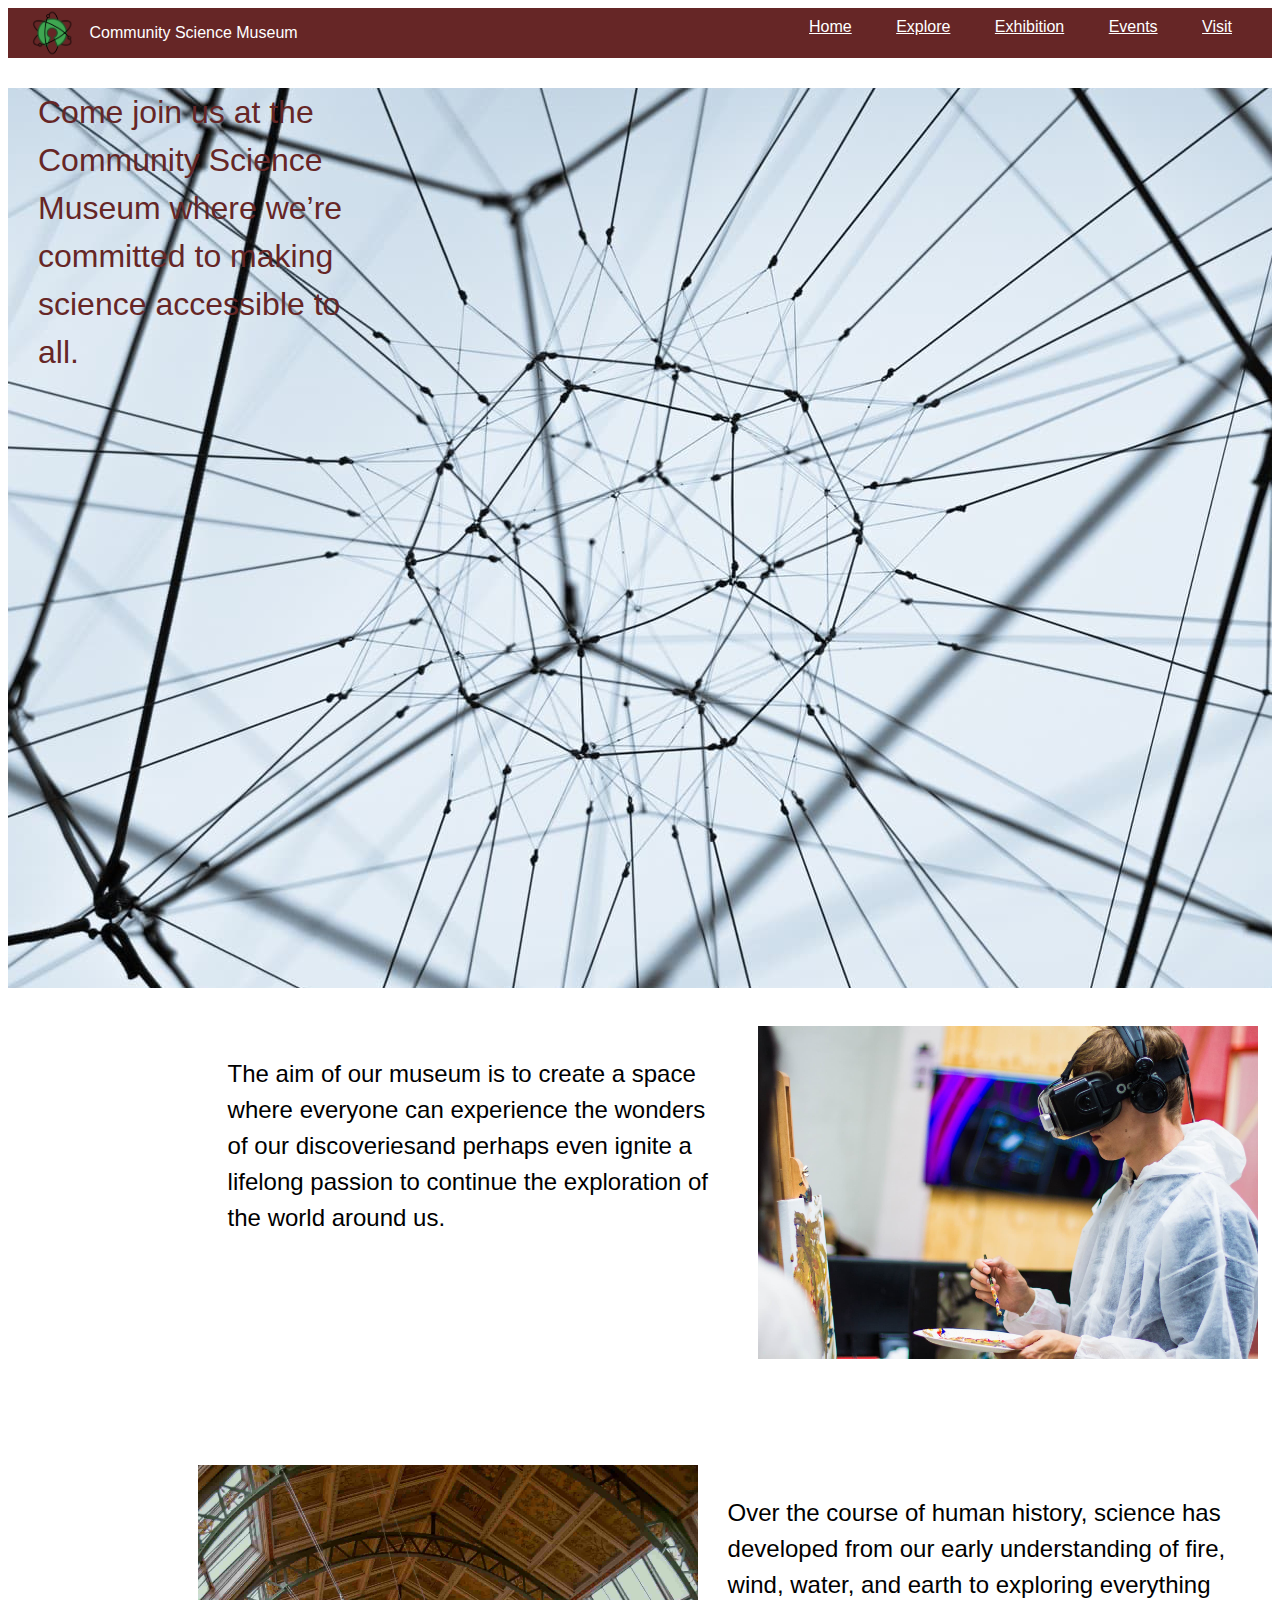
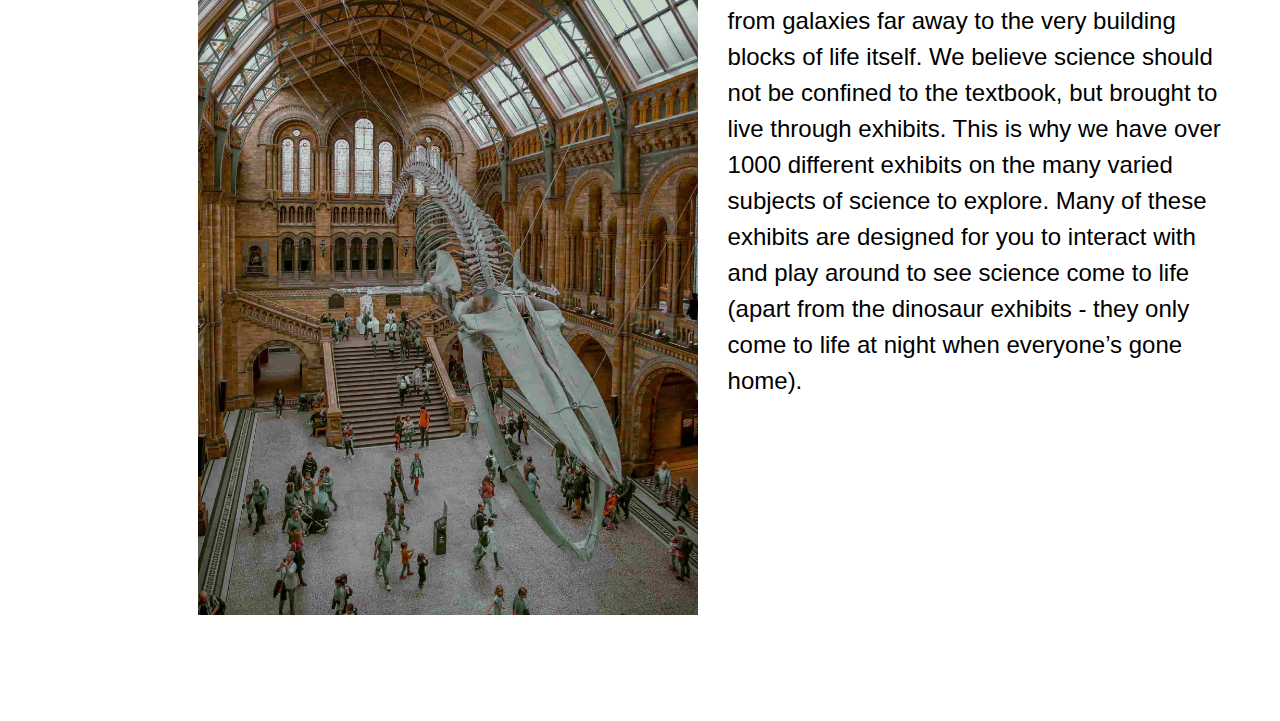
==== index.html @ d31d0a4b "nav bar is fixed. Start looking to p-box img for mobile" ====
<!DOCTYPE html>
<html>

<head>
    <title>CommunityScienceMuseum</title>
    <meta name="description"
        content="Explore the Community Science Museum. A fun and interactive space for kids aged 7-15 to discover science through hands on exhibition, events and exciting experiments. ">
    <meta name="viewport" content="width=device-width, initial-scale=1.0">
    <link rel="icon" type="image/png" sizes="10*10" href="assets/open-science.png">
    <link rel="stylesheet" href="/css/style.css">
    <link rel="stylesheet" href="https://cdnjs.cloudflare.com/ajax/libs/font-awesome/4.7.0/css/font-awesome.min.css">
</head>

<body>
    <header>
        <input type="checkbox" id="menu-checkbox">
        <label for="menu-checkbox" class="hamburger-icon"><i class="fa fa-bars"></i></label>
        <nav>
            <div id="nav-div-1">
                <div id="nav-div-2">
                    <img class="logo" src="/assets/open-science.png " alt="CommunityScienceMuseum-Logo" />
                    <p id="community-science-museum">Community Science Museum</p>
                </div>
                <div>
                    <a href="index.html">Home</a>
                    <a href="explore.html">Explore</a>
                    <a href="exhibition.html">Exhibition</a>
                    <a href="events.html">Events</a>
                    <a href="visit.html">Visit</a>
                </div>
            </div>
        </nav>
    </header>
    <main>
        <div class="section-home-background">
            <h1 class="h1-home">Come join us at the Community Science
                Museum where we’re
                committed to making science accessible to all.
            </h1>
        </div>

        <section>
            <div class="row">
                <div>
                    <p class="p-box">The aim of our museum is to create a space where everyone can experience
                        the wonders of
                        our
                        discoveriesand perhaps even ignite a lifelong passion to continue the exploration of the
                        world
                        around us.</p>
                </div>
                <div>
                    <img src="assets/billetto-editorial-334686.jpg" alt="first-image">
                </div>
            </div>
        </section>
        <section>
            <div class="row">
                <div> <img src="/assets/toa-heftiba-412579.jpg"></div>
                <div>
                    <p class="p-box">
                        Over the course of human history, science has developed from our early understanding of
                        fire,
                        wind,
                        water, and earth to exploring everything from galaxies far away to the very building blocks
                        of
                        life
                        itself.
                        We believe science should not be confined to the textbook, but brought to live through
                        exhibits.
                        This is why we have over 1000 different exhibits on the many varied subjects of science to
                        explore.
                        Many of these exhibits are designed for you to interact with and play around to see science
                        come
                        to
                        life (apart from the dinosaur exhibits - they only come to life at night when everyone’s
                        gone
                        home).
                    </p>
                </div>
            </div>
        </section>
    </main>
    <footer>

    </footer>
</body>

</html>
---- css/style.css ----
body {
    font-family: "Open Sans", Verdana, Geneva, Tahoma, sans-serif;
    font-size: 1.5rem;
    height: 100%;
}

nav, 
#menu-checkbox {
    display: none;
}

#menu-checkbox:checked ~ nav{
   display: block;
}

nav a {
    display: block;
    color: white;
    padding: 10px 20px;
 }

 nav {
   position: absolute;
   background-color: #662626;
   font-size: 1rem;
   padding-left: 20px;
   padding-right: 20px;
 }

 #community-science-museum{
   display: none;
 }

 .hamburger-icon{
   color: black;
 }

.logo {
   display: none;
   height: 50px; 
   margin-right: 15px; 
 }
 
 .flex-container-space-between{
   display: flex;
   flex-direction: row;
   justify-content: space-between;
 }

 header {
    position: relative;
    color: #fff;
    font-size: 1.5rem
 }

 @media(min-width: 600px){
    nav{
      display: block;
      position: static;
    }
    #nav-div-1{
      display: flex;
      flex-direction: row;
      justify-content: space-between;
    }

    #nav-div-2{
      display: flex;
      flex-direction: row;
      justify-content: space-between;
    }
    
    #community-science-museum{
      display: block;
    }
    .hamburger-icon{
      display: none;
    }

   .logo{
      display: block;
    }
   nav a {
      display: inline-block;
   }
    
 }


 img {
    max-width: 500px;
 }

 
.section-home-background{
   background-position: center;
   background-repeat: no-repeat;
   height: 100vh;
   margin-bottom: 3%;
   background-image: url(/assets/william-bout-264826.jpg);
}

.h1-home{
   font-size: xx-large;
   color: #662626;
   display: block;
   width: 350px; 
   margin: 30px;
   word-wrap: break-word; 
   overflow-wrap: break-word;
   line-height: 1.5;
   font-weight: 500;
}
.row {
   display: flex;
   width: 70%;
   justify-content: space-around;
   margin: 0 auto;
}

.column{
   flex: 50.00%;
   padding: 5px;
   margin: 5px;
   
 }

 .p-box {
   display: block;
   width: 500px; 
   margin: 30px;
   word-wrap: break-word; 
   overflow-wrap: break-word;
   line-height: 1.5;
 }

 .h4-box{
   display: block;
   width: 500px; 
   margin: 30px;
   word-wrap: break-word; 
   overflow-wrap: break-word;
   line-height: 1.5;
 }

 section{
   margin-bottom: 100px;

 }
 footer{
   background-color: #053541 ;
 }
 
 .footercontainer{
   left: 0;
   bottom: 0;
   display: flex;
   width: 100%;
   padding: 20px;
   background-color: #3B515E;
   border: 10 sol id;
   justify-content: space-between;
 }
 
 .socialicons{
   display: flex;
   justify-content: center;
 
 }
 
 .socialicons a img{
   height: 20px;
   width: 20px;
   margin: 2px;
 }
 
 .socialicons a:hover i{
   color: beige;
   transition:0.5s ;
 }
 
 .footernav{
   display: flex;
 }
 
 .footernav ul{
   align-items:center ;
 }
 
 .footernav ul li{
   list-style: none;
   color: white;
 }
 
 .footernav ul li a{
   color: white; font-size: 10px;  margin-right: 25px;
 }
 
 
 .footerbottom{
   background-color: aquamarine;
 }
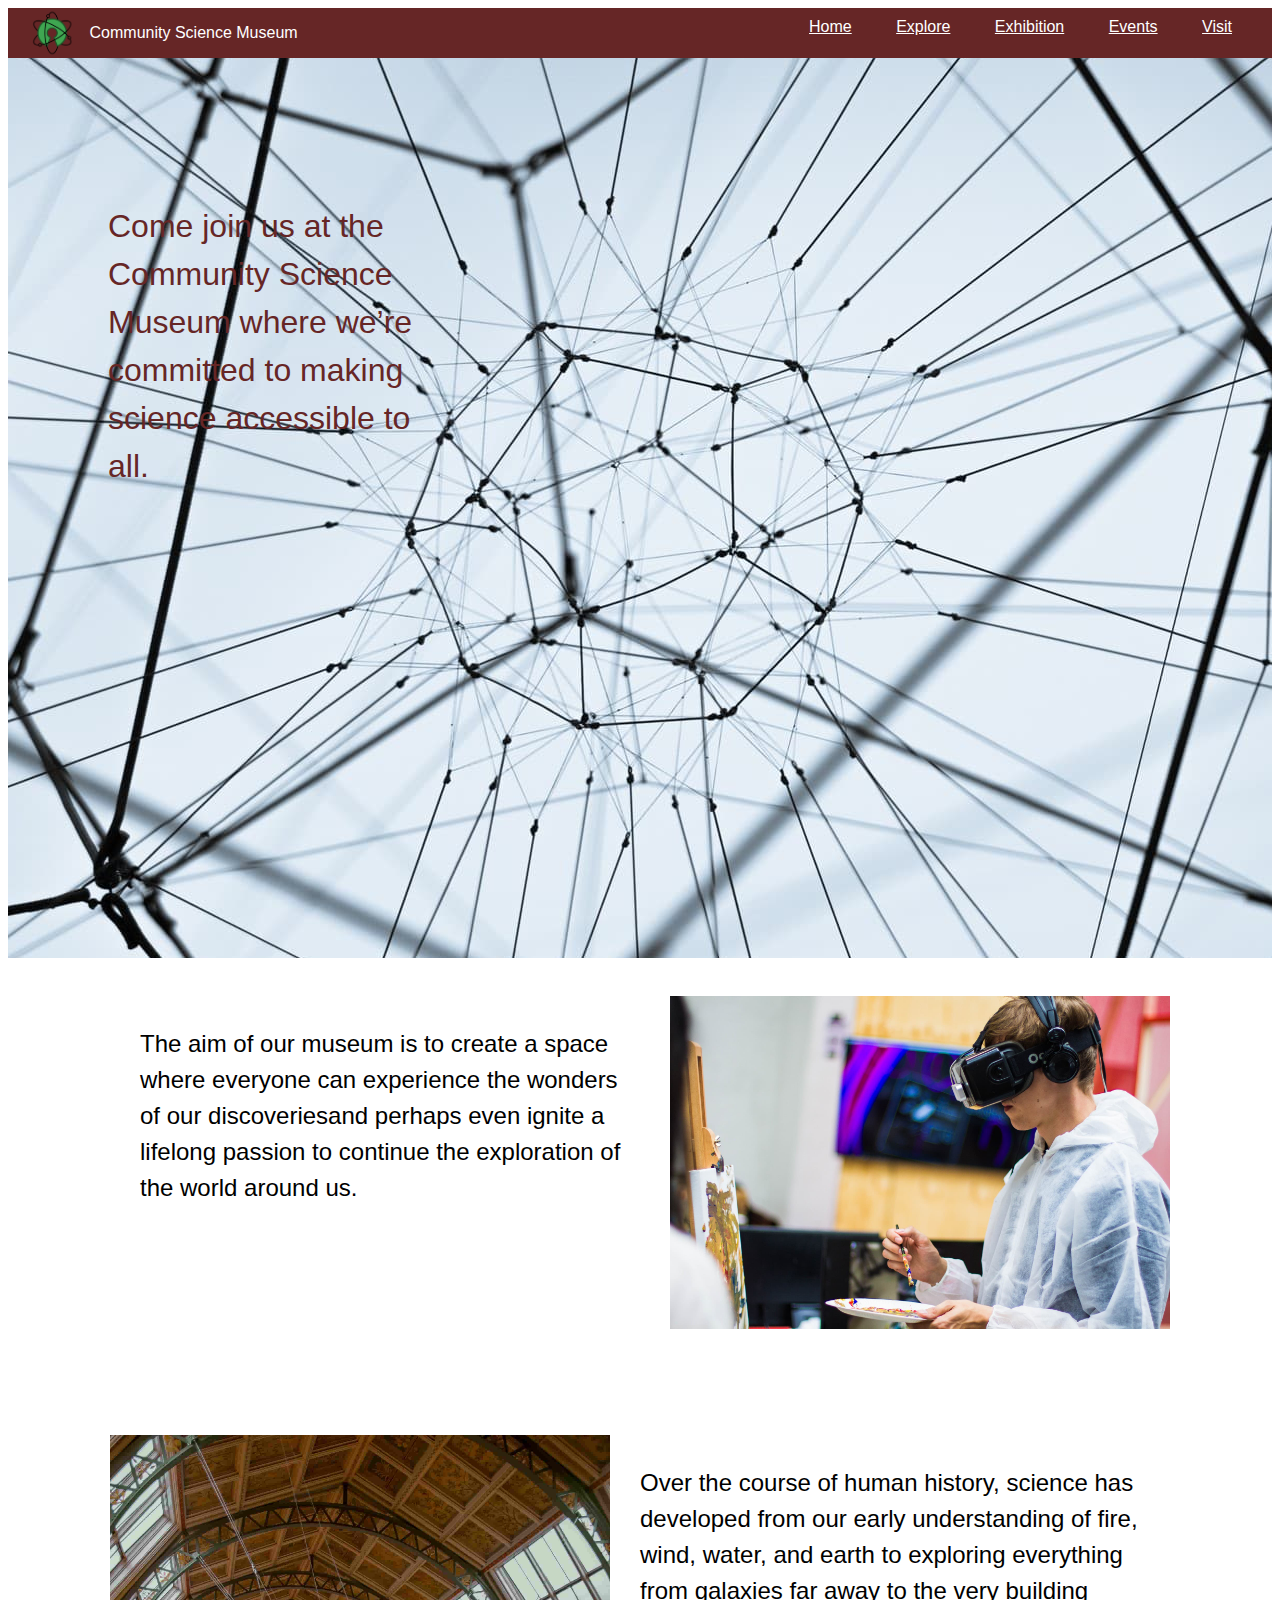
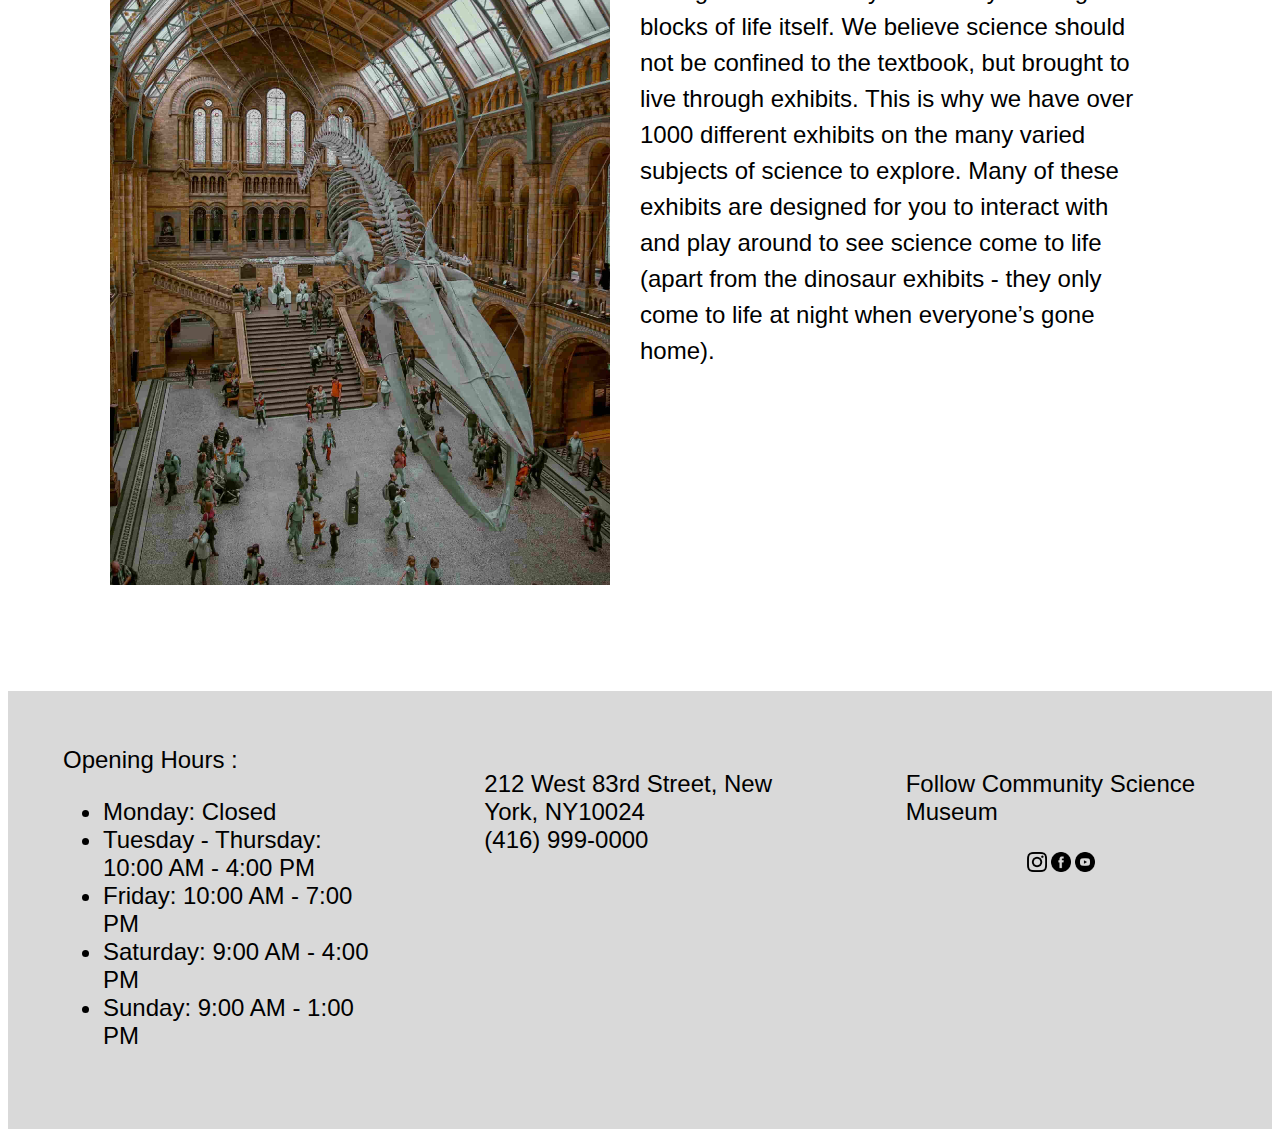
==== commit bfc97732: "footer and visit" ====
--- a/index.html
+++ b/index.html
@@ -50,13 +50,13 @@
                         around us.</p>
                 </div>
                 <div>
-                    <img src="assets/billetto-editorial-334686.jpg" alt="first-image">
+                    <img class="img-box" src="assets/billetto-editorial-334686.jpg" alt="first-image">
                 </div>
             </div>
         </section>
         <section>
             <div class="row">
-                <div> <img src="/assets/toa-heftiba-412579.jpg"></div>
+                <div> <img class="img-box" src="/assets/toa-heftiba-412579.jpg"></div>
                 <div>
                     <p class="p-box">
                         Over the course of human history, science has developed from our early understanding of
@@ -81,9 +81,39 @@
             </div>
         </section>
     </main>
-    <footer>
+    <footer class="row-footer">
 
+        <div class="footr-column">
+            <div<h4>Opening Hours :</h4>
+
+                <ul>
+                    <li>Monday: Closed</li>
+                    <li>Tuesday - Thursday: 10:00 AM - 4:00 PM</li>
+                    <li>Friday: 10:00 AM - 7:00 PM</li>
+                    <li>Saturday: 9:00 AM - 4:00 PM</li>
+                    <li>Sunday: 9:00 AM - 1:00 PM</li>
+                </ul>
+        </div>
+
+        <div class="footr-column">
+            <div>
+                <p>212 West 83rd Street, New York, NY10024<br>
+
+                    (416) 999-0000</p>
+            </div>
+
+        </div>
+        <div class="footr-column">
+            <p>Follow Community Science Museum</p>
+            <div class="socialicons">
+                <a href=""><img src="/assets/instagram.png"></a>
+                <a href=""><img src="/assets/facebook.png"></a>
+                <a href=""><img src="/assets/youtube.png"></a>
+            </div>
+        </div>
     </footer>
+
+
 </body>
 
 </html>--- a/css/style.css
+++ b/css/style.css
@@ -86,11 +86,6 @@
     
  }
 
-
- img {
-    max-width: 500px;
- }
-
  
 .section-home-background{
    background-position: center;
@@ -99,8 +94,63 @@
    margin-bottom: 3%;
    background-image: url(/assets/william-bout-264826.jpg);
 }
+.section-home-background h1 {
+   margin: 0 30px; 
+   padding: 0;
+}
+
+.section-explore-background{
+   background-position: center;
+   background-repeat: no-repeat;
+   height: 100vh;
+   margin-bottom: 3%;
+   background-image: url(/assets/mammoth-1257288_1920.jpg);
+}
+.section-explore-background h1 {
+   margin: 0; 
+   padding: 0;
+}
+
+.section-exhibition-background{
+   background-position: center;
+   background-repeat: no-repeat;
+   height: 100vh;
+   margin-bottom: 3%;
+   background-image: url(/assets/nasa-cosmology.jpg);
+}
+.section-exhibition-background h1 {
+   margin: 0 30px; 
+   padding: 0;
+}
+
+
+.section-event-background{
+   background-position: center;
+   background-repeat: no-repeat;
+   height: 100vh;
+   margin-bottom: 3%;
+   background-image: url(/assets/exhibition-1863344_1920.jpg);
+}
+
+
+
+.section-visit-background{
+   background-position: center;
+   background-repeat: no-repeat;
+   height: 100vh;
+   margin-bottom: 3%;
+   background-image: url(/assets/scott-webb-102825.jpg);
+}
+.section-visit-background h1 {
+   margin: 0; 
+   padding: 0;
+}
+
+
+
 
 .h1-home{
+   transform: translate(20%, 50%); 
    font-size: xx-large;
    color: #662626;
    display: block;
@@ -111,10 +161,31 @@
    line-height: 1.5;
    font-weight: 500;
 }
+
+.h1-exhibition{
+   transform: translate(50%, 50%); 
+   font-size: x-large;
+   color: #fff;
+   display: block;
+   width: 500px; 
+   margin: 30px;
+   word-wrap: break-word; 
+   overflow-wrap: break-word;
+   line-height: 1.5;
+   font-weight: 500;
+}
+
+
 .row {
    display: flex;
    width: 70%;
-   justify-content: space-around;
+   justify-content: center;
+   margin: 0 auto;
+}
+.row-footer{
+   display: flex;
+   width: 100%;
+   justify-content: center;
    margin: 0 auto;
 }
 
@@ -125,6 +196,46 @@
    
  }
 
+.footr-column{
+   flex: 100.00%;
+   padding: 5px;
+   margin: 50px;
+   
+ }
+
+.img-box {
+   max-width: 500px;
+}
+
+@media (max-width: 1000px) {
+   .row{
+      flex-wrap: wrap;
+      justify-content: center;   
+   }
+
+   .img-box, .p-box {
+      max-width: 300px;
+   }
+
+   section .p-box-event{
+      width: 300px;
+      font-size: 1rem;
+      margin: 10px auto;
+   }
+
+   section .img-box-event{
+      width: 300px;
+      margin: 10px auto;
+   }
+
+   section .div-event-revers{
+      display: flex;
+      justify-content: center;
+   }
+
+}   
+
+
  .p-box {
    display: block;
    width: 500px; 
@@ -134,6 +245,57 @@
    line-height: 1.5;
  }
 
+ .p-box-event {
+   display: block;
+   width: 800px; 
+   margin-left: 200px;
+   word-wrap: break-word; 
+   overflow-wrap: break-word;
+   line-height: 1.5;
+ }
+
+ .p-biolohgy-box {
+   display: block;
+   width: 70%; 
+   margin-left: 200px;
+   word-wrap: break-word; 
+   overflow-wrap: break-word;
+   line-height: 1.5;
+ }
+
+ .p-box-visit {
+   display: block;
+   width: 800px; 
+   margin-left: 200px;
+   word-wrap: break-word; 
+   overflow-wrap: break-word;
+   line-height: 1.5;
+ }
+  .p-visit{
+      margin-left: 20px; 
+  
+  }
+
+.div-event-revers{
+   display: flex;
+   flex-direction: row-reverse;
+}
+ .img-box-event {
+   max-width: 800px;
+   margin-right: 200px;
+}
+
+.img-box-explore {
+   max-width: 800px;
+   margin-right: 200px;
+}  
+
+.img-box-biology {
+   width: 650px;
+   height: 500px;
+   margin: 20px;
+}  
+
  .h4-box{
    display: block;
    width: 500px; 
@@ -148,19 +310,10 @@
 
  }
  footer{
-   background-color: #053541 ;
- }
- 
- .footercontainer{
-   left: 0;
-   bottom: 0;
-   display: flex;
-   width: 100%;
-   padding: 20px;
-   background-color: #3B515E;
-   border: 10 sol id;
-   justify-content: space-between;
- }
+   background-color: #D9D9D9 ;
+ }
+ 
+ 
  
  .socialicons{
    display: flex;
@@ -179,24 +332,4 @@
    transition:0.5s ;
  }
  
- .footernav{
-   display: flex;
- }
- 
- .footernav ul{
-   align-items:center ;
- }
- 
- .footernav ul li{
-   list-style: none;
-   color: white;
- }
- 
- .footernav ul li a{
-   color: white; font-size: 10px;  margin-right: 25px;
- }
- 
- 
- .footerbottom{
-   background-color: aquamarine;
- }+ 
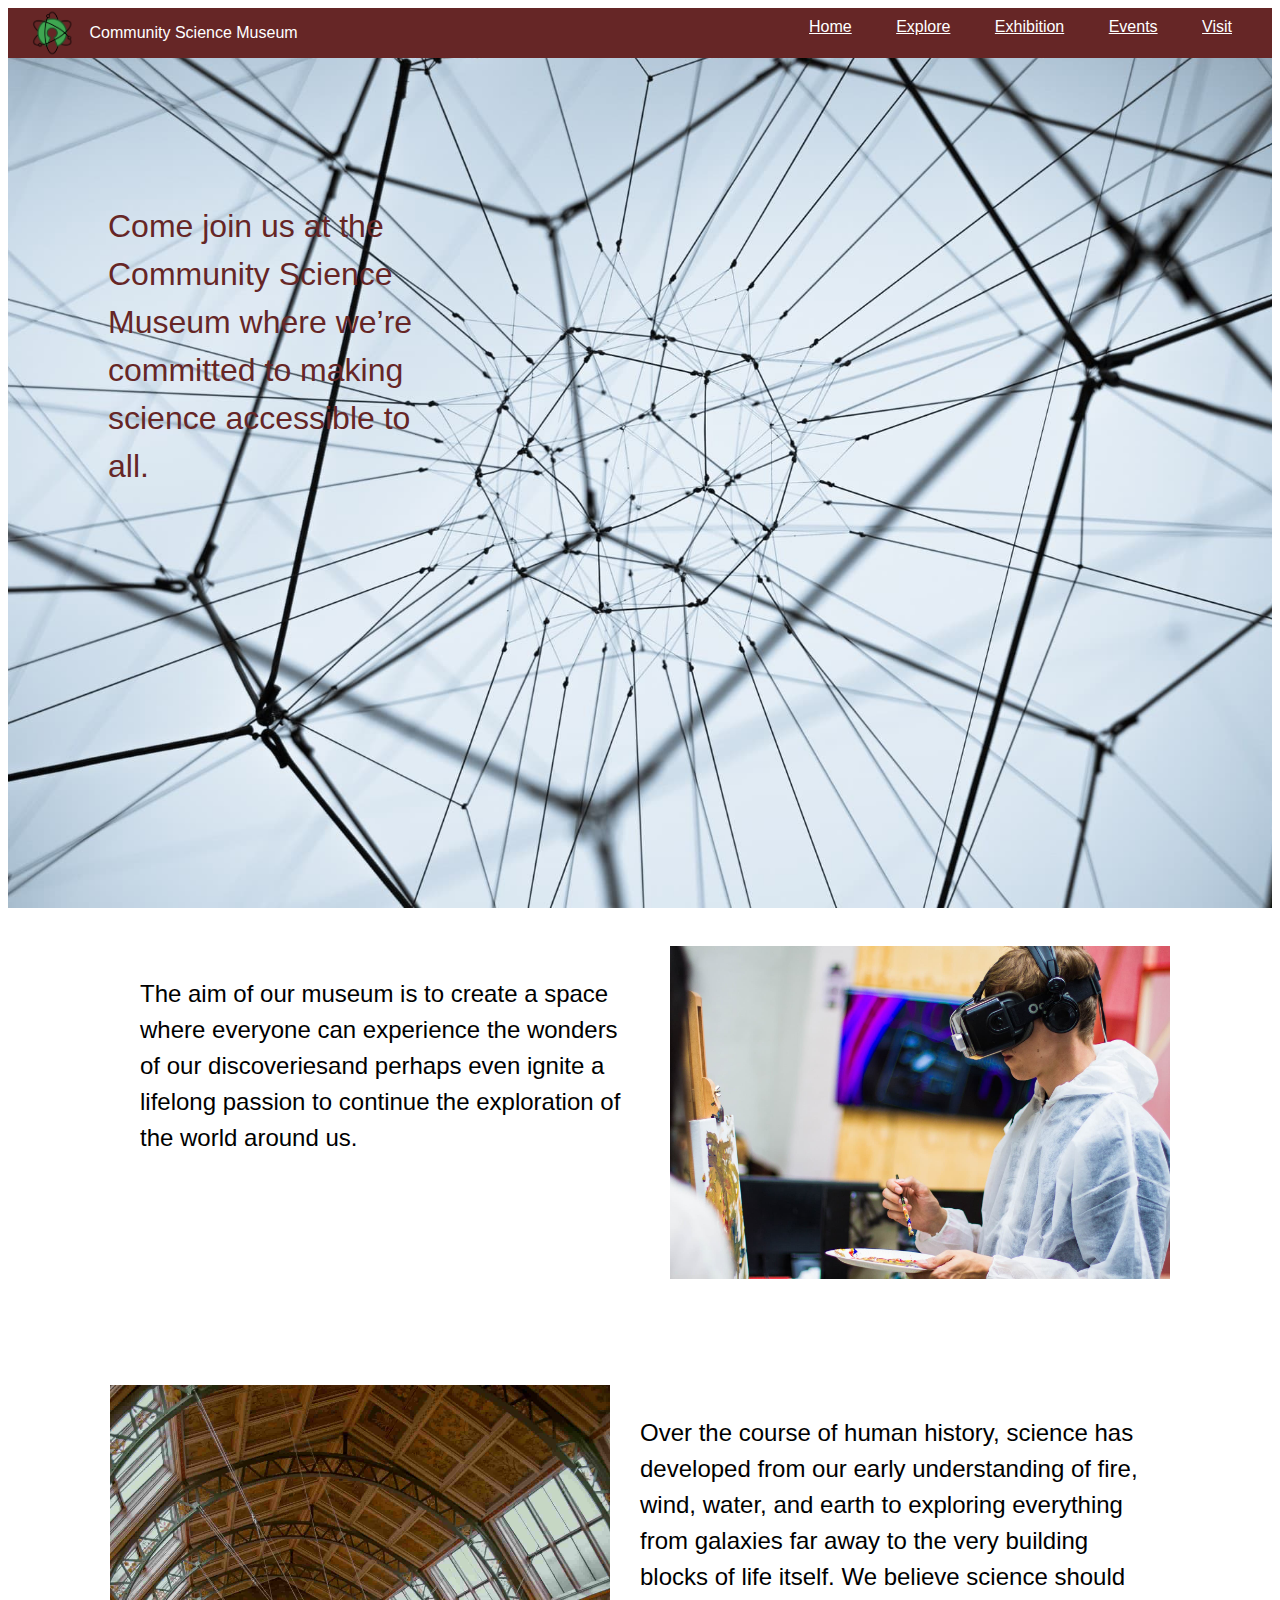
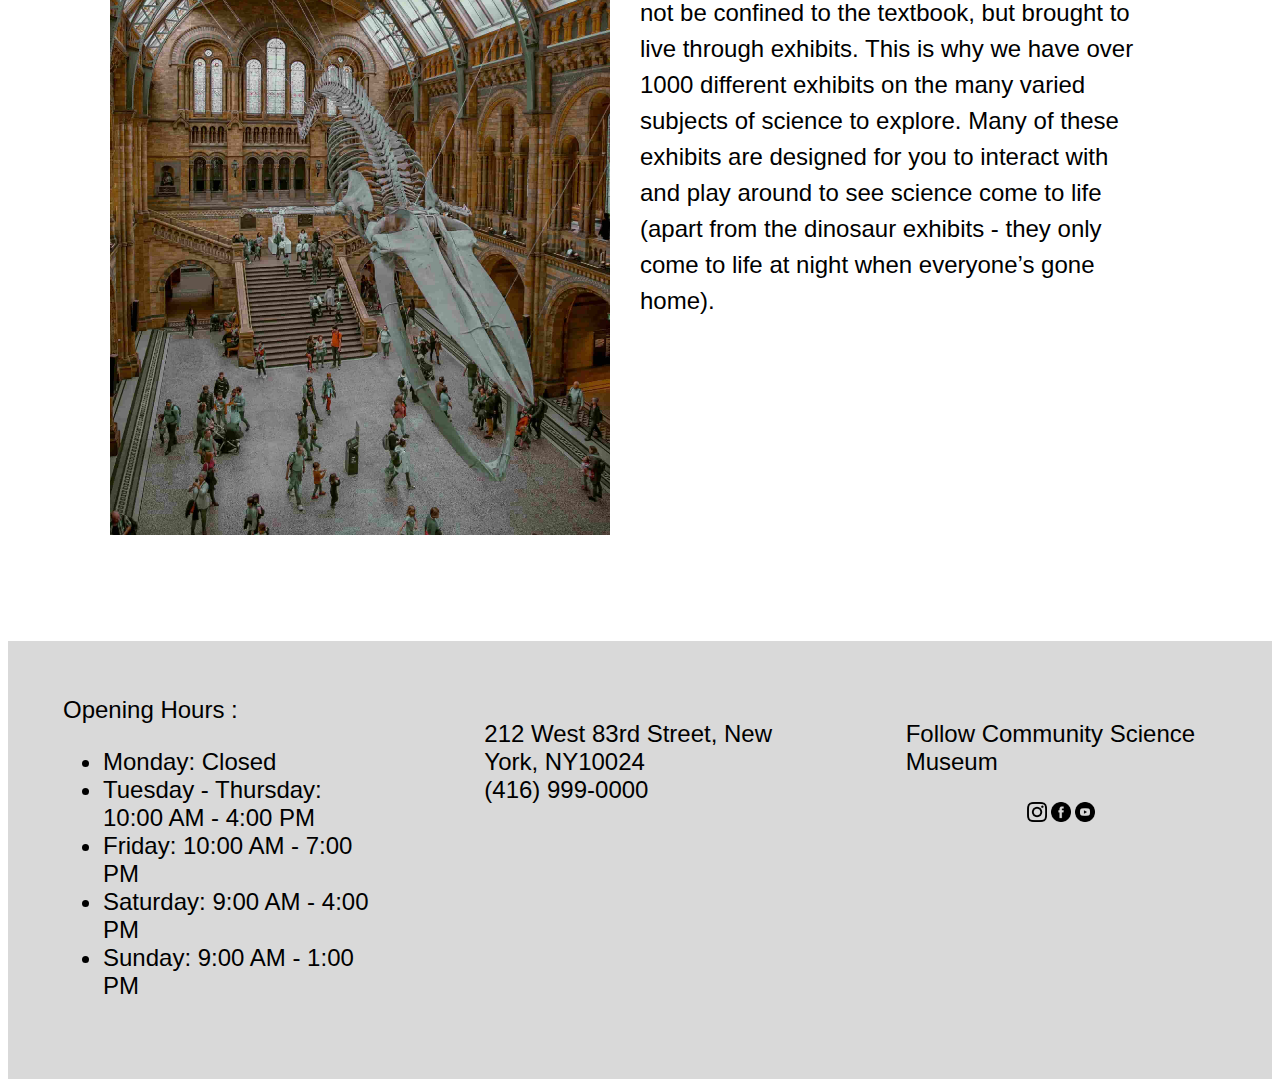
==== commit 87bb4fe9: "for index media is fixed. background moved to header. Starting media for explore-more" ====
--- a/index.html
+++ b/index.html
@@ -12,7 +12,7 @@
 </head>
 
 <body>
-    <header>
+    <header class="section-home-background">
         <input type="checkbox" id="menu-checkbox">
         <label for="menu-checkbox" class="hamburger-icon"><i class="fa fa-bars"></i></label>
         <nav>
@@ -23,22 +23,19 @@
                 </div>
                 <div>
                     <a href="index.html">Home</a>
-                    <a href="explore.html">Explore</a>
+                    <a href="explore-more.html">Explore</a>
                     <a href="exhibition.html">Exhibition</a>
                     <a href="events.html">Events</a>
                     <a href="visit.html">Visit</a>
                 </div>
             </div>
         </nav>
+        <h1 class="h1-home">Come join us at the Community Science
+            Museum where we’re
+            committed to making science accessible to all.
+        </h1>
     </header>
     <main>
-        <div class="section-home-background">
-            <h1 class="h1-home">Come join us at the Community Science
-                Museum where we’re
-                committed to making science accessible to all.
-            </h1>
-        </div>
-
         <section>
             <div class="row">
                 <div>
--- a/css/style.css
+++ b/css/style.css
@@ -89,6 +89,7 @@
  
 .section-home-background{
    background-position: center;
+   background-size: cover;
    background-repeat: no-repeat;
    height: 100vh;
    margin-bottom: 3%;
@@ -213,6 +214,11 @@
       justify-content: center;   
    }
 
+   .row-footer{
+      flex-wrap: wrap;
+      justify-content: center;   
+   }
+
    .img-box, .p-box {
       max-width: 300px;
    }
@@ -231,6 +237,12 @@
    section .div-event-revers{
       display: flex;
       justify-content: center;
+   }
+
+   .h1-home{
+      transform: translate(10%, 50%); 
+      font-size: x-large;
+      width: 300px;
    }
 
 }   
@@ -332,4 +344,6 @@
    transition:0.5s ;
  }
  
- 
+ .opening-hours{
+   margin-left: 100px;
+ }
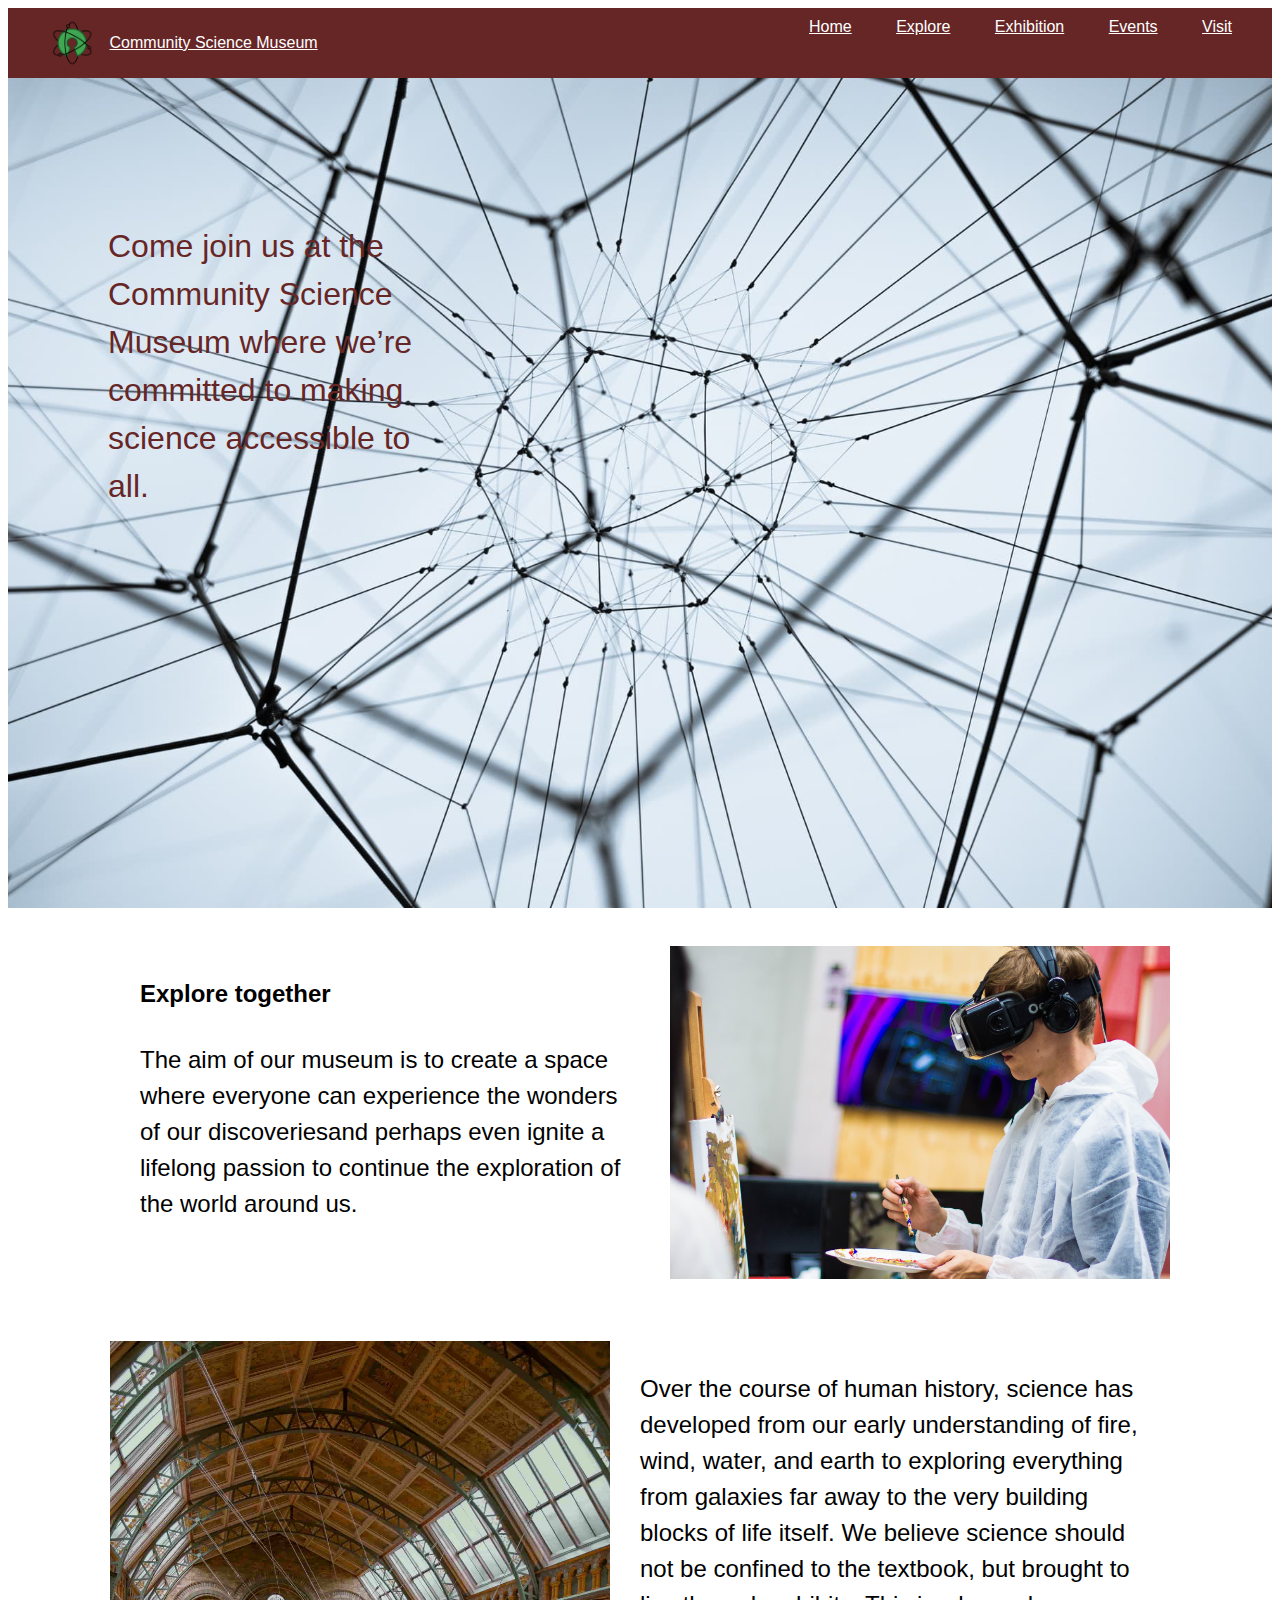
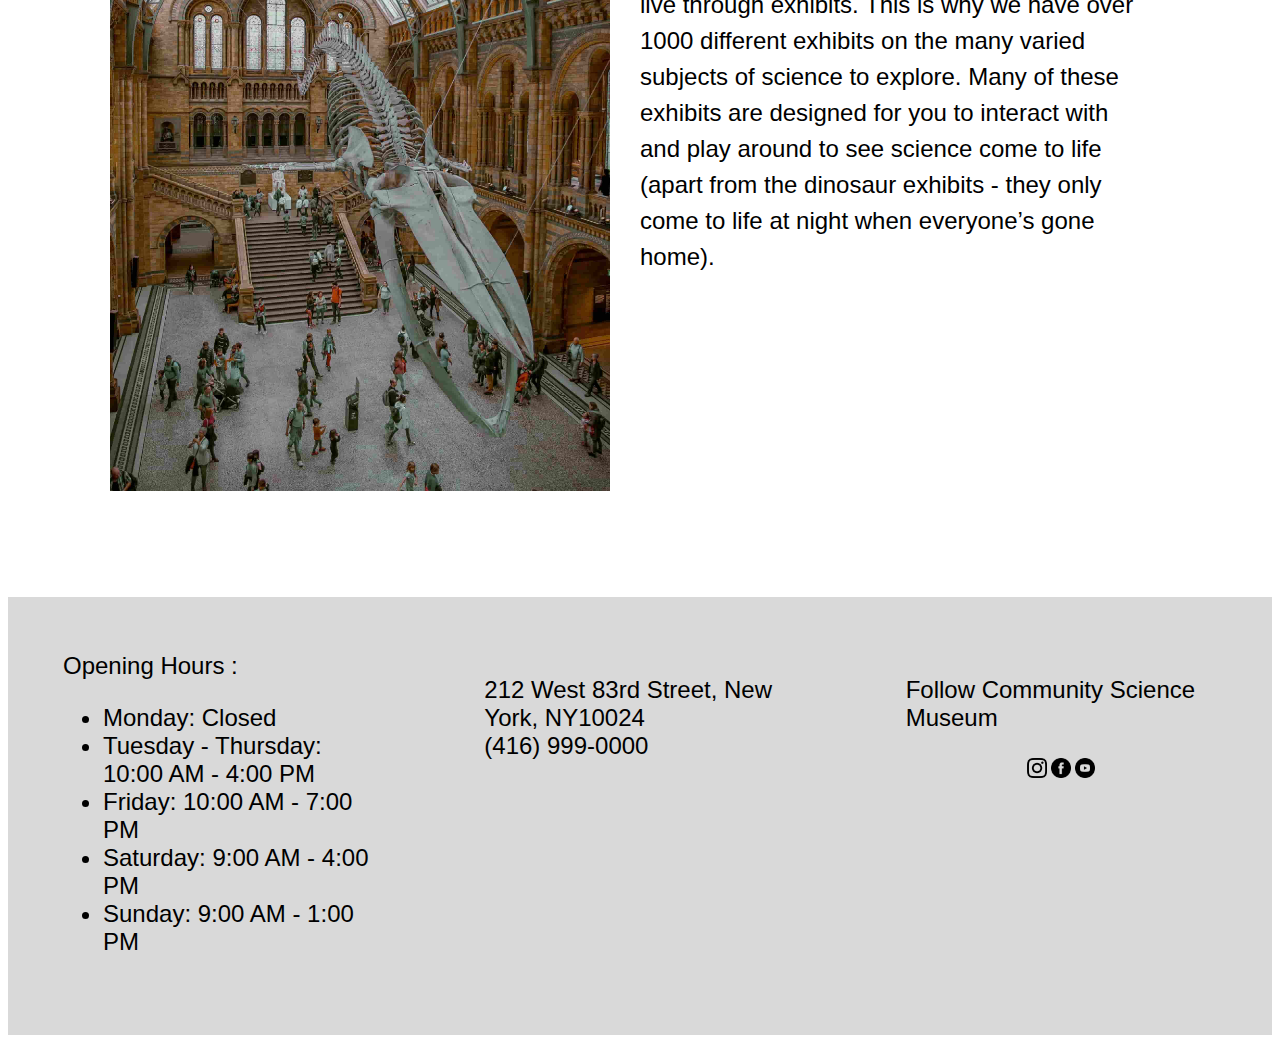
==== commit 9d0b687b: "fixing validate - home. section is fixed" ====
--- a/index.html
+++ b/index.html
@@ -1,12 +1,13 @@
 <!DOCTYPE html>
-<html>
+<html lang="en">
 
 <head>
-    <title>CommunityScienceMuseum</title>
+    <meta charset="UTF-8">
+    <title>Welcome to Community Science Museum</title>
     <meta name="description"
         content="Explore the Community Science Museum. A fun and interactive space for kids aged 7-15 to discover science through hands on exhibition, events and exciting experiments. ">
     <meta name="viewport" content="width=device-width, initial-scale=1.0">
-    <link rel="icon" type="image/png" sizes="10*10" href="assets/open-science.png">
+    <link rel="icon" type="image/png" sizes="10x10" href="assets/open-science.png">
     <link rel="stylesheet" href="/css/style.css">
     <link rel="stylesheet" href="https://cdnjs.cloudflare.com/ajax/libs/font-awesome/4.7.0/css/font-awesome.min.css">
 </head>
@@ -17,10 +18,12 @@
         <label for="menu-checkbox" class="hamburger-icon"><i class="fa fa-bars"></i></label>
         <nav>
             <div id="nav-div-1">
-                <div id="nav-div-2">
-                    <img class="logo" src="/assets/open-science.png " alt="CommunityScienceMuseum-Logo" />
-                    <p id="community-science-museum">Community Science Museum</p>
-                </div>
+                <a href="index.html">
+                    <div id="nav-div-2">
+                        <img class="logo" src="/assets/open-science.png " alt="CommunityScienceMuseum-Logo">
+                        <p id="community-science-museum">Community Science Museum</p>
+                    </div>
+                </a>
                 <div>
                     <a href="index.html">Home</a>
                     <a href="explore-more.html">Explore</a>
@@ -39,6 +42,7 @@
         <section>
             <div class="row">
                 <div>
+                    <h4 class="h4-box">Explore together</h4>
                     <p class="p-box">The aim of our museum is to create a space where everyone can experience
                         the wonders of
                         our
@@ -50,8 +54,8 @@
                     <img class="img-box" src="assets/billetto-editorial-334686.jpg" alt="first-image">
                 </div>
             </div>
-        </section>
-        <section>
+            <br>
+            <br>
             <div class="row">
                 <div> <img class="img-box" src="/assets/toa-heftiba-412579.jpg"></div>
                 <div>
--- a/css/style.css
+++ b/css/style.css
@@ -25,6 +25,7 @@
    font-size: 1rem;
    padding-left: 20px;
    padding-right: 20px;
+   z-index: 1000;
  }
 
  #community-science-museum{
@@ -103,6 +104,7 @@
 .section-explore-background{
    background-position: center;
    background-repeat: no-repeat;
+   background-size: cover;
    height: 100vh;
    margin-bottom: 3%;
    background-image: url(/assets/mammoth-1257288_1920.jpg);
@@ -209,6 +211,9 @@
 }
 
 @media (max-width: 1000px) {
+   body{
+      font-size: 1rem;
+   }
    .row{
       flex-wrap: wrap;
       justify-content: center;   
@@ -225,7 +230,6 @@
 
    section .p-box-event{
       width: 300px;
-      font-size: 1rem;
       margin: 10px auto;
    }
 
@@ -244,6 +248,29 @@
       font-size: x-large;
       width: 300px;
    }
+
+   .section-explore-background{
+      background-position: center;
+      height: 500px; 
+   }
+
+   .h1-exhibition{
+      transform: translate(10%, 20%); 
+      font-size: x-large;
+      width: 300px;
+   }
+
+ .p-biolohgy-box {
+   margin-left: 0 !important;
+   margin: 0 auto !important; 
+ }
+ .footr-column{
+   margin: 10px;
+ }
+ .opening-hours{
+   margin-left: 0 !important;
+   margin: 0 auto !important;
+ }
 
 }   
 
@@ -310,7 +337,7 @@
 
  .h4-box{
    display: block;
-   width: 500px; 
+   max-width: 500px; 
    margin: 30px;
    word-wrap: break-word; 
    overflow-wrap: break-word;
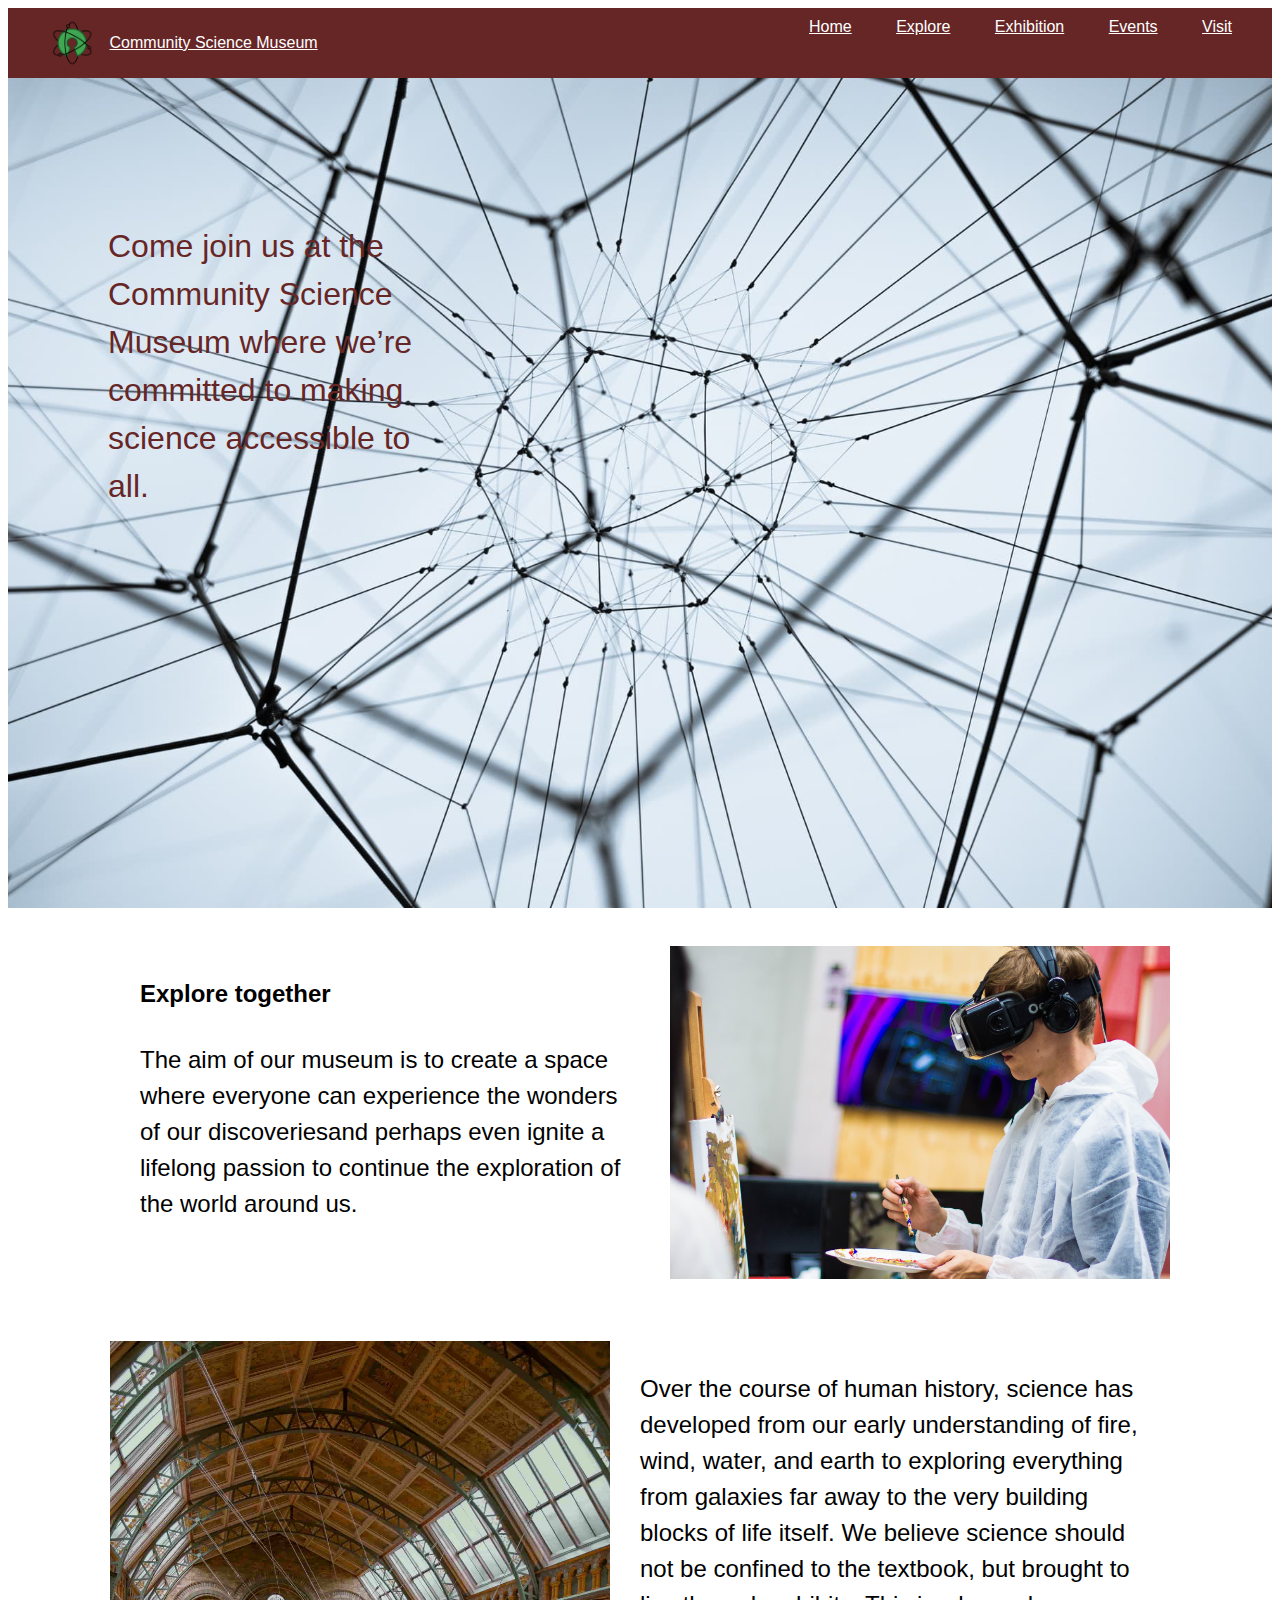
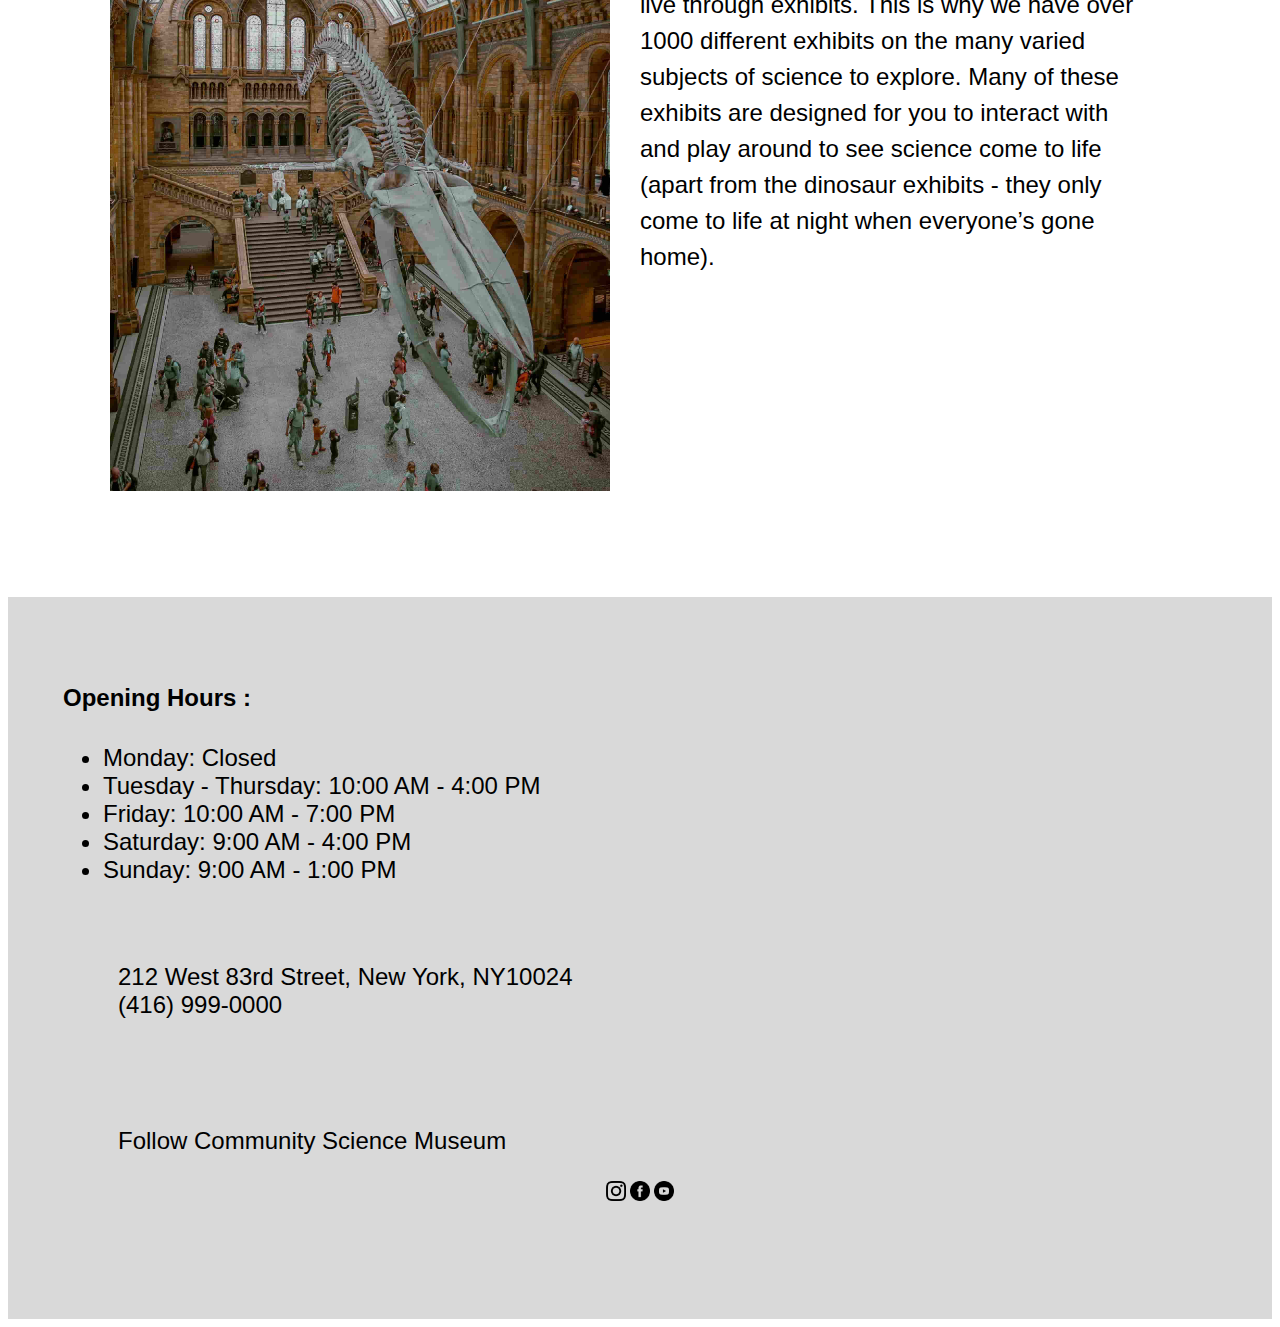
==== commit 90246c00: "all validator errors for home is fixed" ====
--- a/index.html
+++ b/index.html
@@ -51,13 +51,13 @@
                         around us.</p>
                 </div>
                 <div>
-                    <img class="img-box" src="assets/billetto-editorial-334686.jpg" alt="first-image">
+                    <img class="img-box" src="assets/billetto-editorial-334686.jpg" alt="explore-together-VRCameras">
                 </div>
             </div>
             <br>
             <br>
             <div class="row">
-                <div> <img class="img-box" src="/assets/toa-heftiba-412579.jpg"></div>
+                <div> <img class="img-box" src="/assets/toa-heftiba-412579.jpg" alt="explore-together-whale"></div>
                 <div>
                     <p class="p-box">
                         Over the course of human history, science has developed from our early understanding of
@@ -85,7 +85,8 @@
     <footer class="row-footer">
 
         <div class="footr-column">
-            <div<h4>Opening Hours :</h4>
+            <div>
+                <h4>Opening Hours :</h4>
 
                 <ul>
                     <li>Monday: Closed</li>
@@ -94,24 +95,24 @@
                     <li>Saturday: 9:00 AM - 4:00 PM</li>
                     <li>Sunday: 9:00 AM - 1:00 PM</li>
                 </ul>
-        </div>
-
-        <div class="footr-column">
-            <div>
-                <p>212 West 83rd Street, New York, NY10024<br>
-
-                    (416) 999-0000</p>
             </div>
 
-        </div>
-        <div class="footr-column">
-            <p>Follow Community Science Museum</p>
-            <div class="socialicons">
-                <a href=""><img src="/assets/instagram.png"></a>
-                <a href=""><img src="/assets/facebook.png"></a>
-                <a href=""><img src="/assets/youtube.png"></a>
+            <div class="footr-column">
+                <div>
+                    <p>212 West 83rd Street, New York, NY10024<br>
+
+                        (416) 999-0000</p>
+                </div>
+
             </div>
-        </div>
+            <div class="footr-column">
+                <p>Follow Community Science Museum</p>
+                <div class="socialicons">
+                    <a href=""><img src="/assets/instagram.png" alt="instagram"></a>
+                    <a href=""><img src="/assets/facebook.png" alt="facebook"></a>
+                    <a href=""><img src="/assets/youtube.png" alt="youtube"></a>
+                </div>
+            </div>
     </footer>
 
 
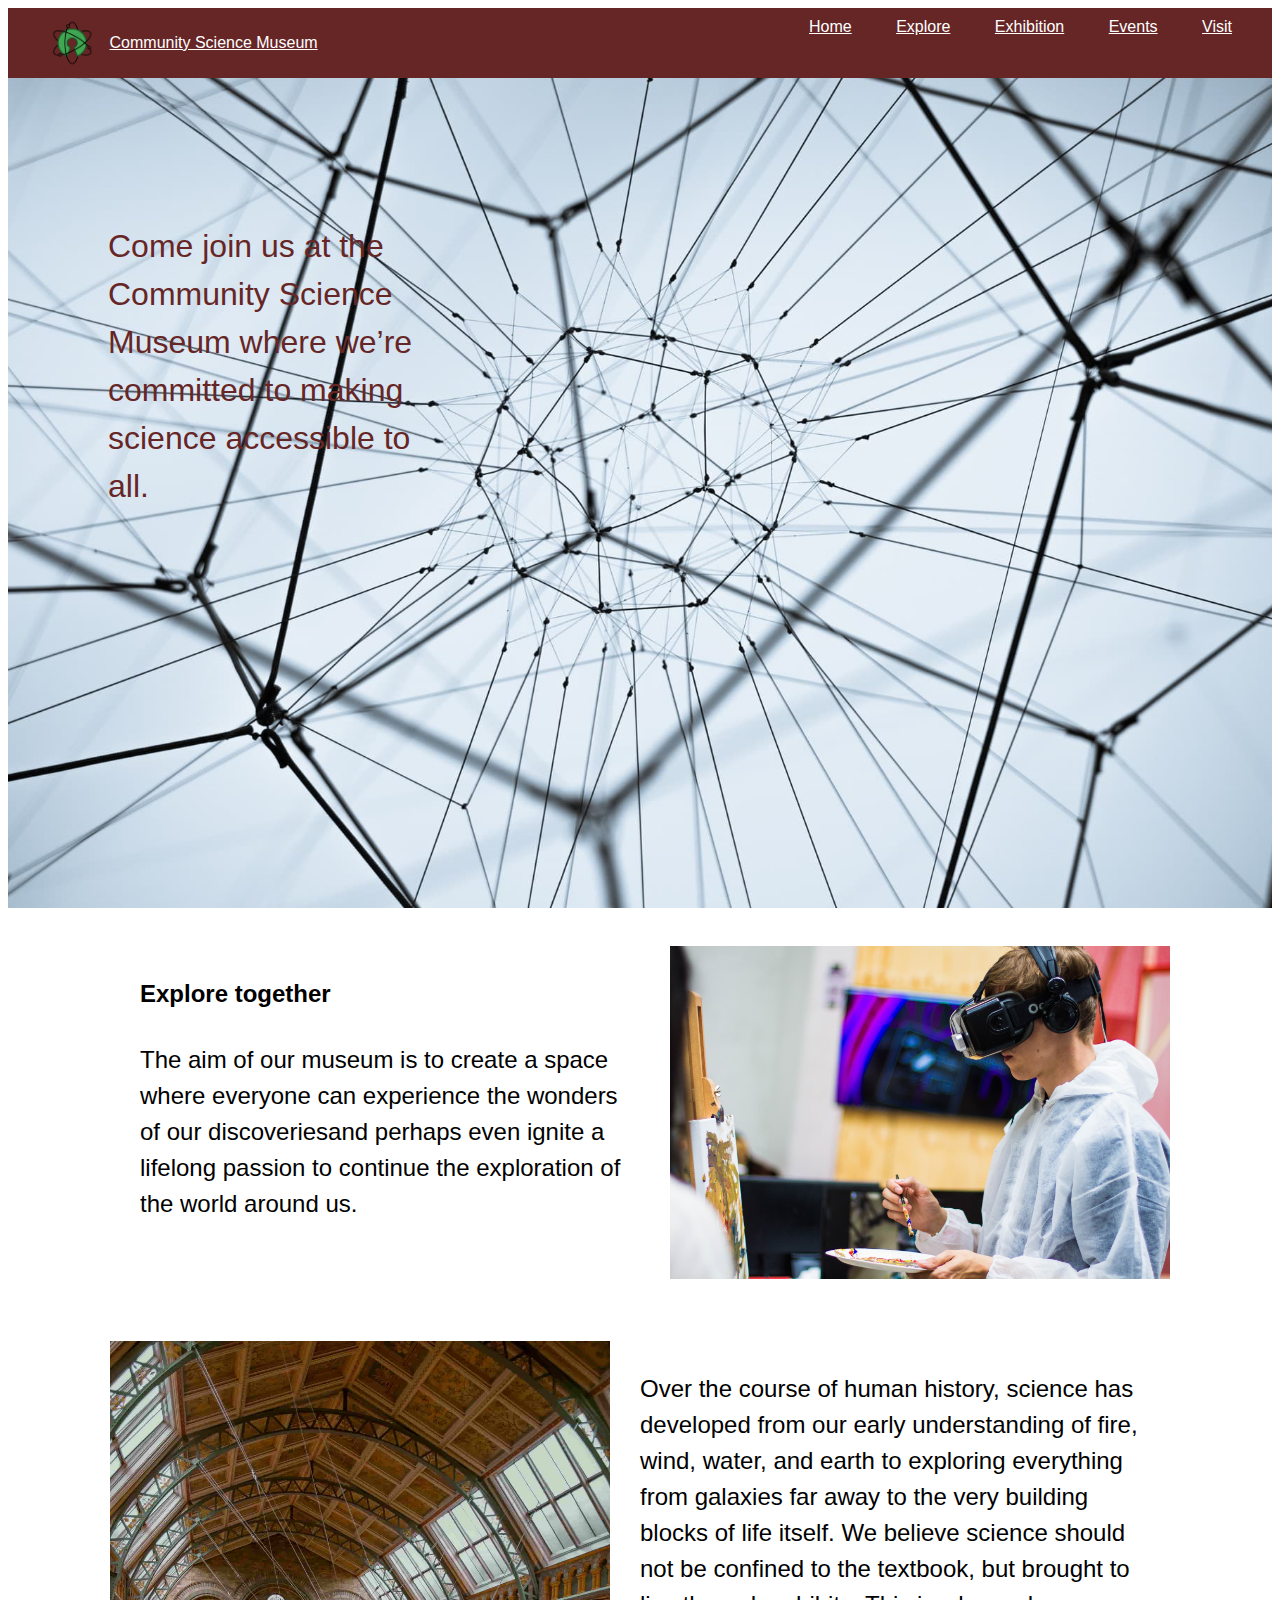
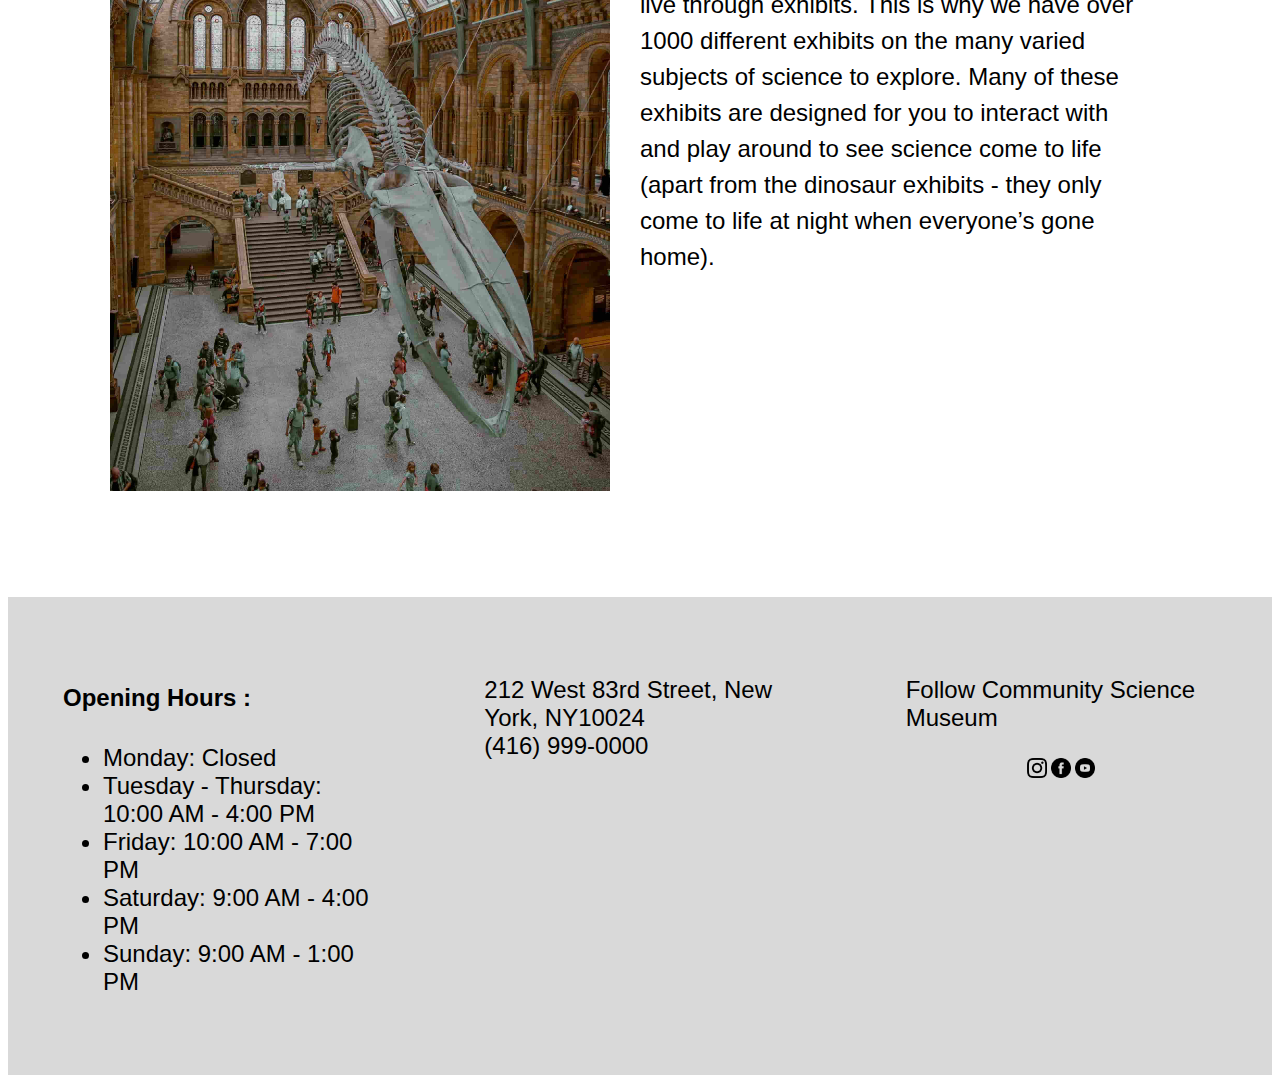
==== commit 7d9a2b85: "footer was messed up after fix. It is fixed now" ====
--- a/index.html
+++ b/index.html
@@ -85,34 +85,33 @@
     <footer class="row-footer">
 
         <div class="footr-column">
+            <h4>Opening Hours :</h4>
+
+            <ul>
+                <li>Monday: Closed</li>
+                <li>Tuesday - Thursday: 10:00 AM - 4:00 PM</li>
+                <li>Friday: 10:00 AM - 7:00 PM</li>
+                <li>Saturday: 9:00 AM - 4:00 PM</li>
+                <li>Sunday: 9:00 AM - 1:00 PM</li>
+            </ul>
+        </div>
+
+        <div class="footr-column">
             <div>
-                <h4>Opening Hours :</h4>
+                <p>212 West 83rd Street, New York, NY10024<br>
 
-                <ul>
-                    <li>Monday: Closed</li>
-                    <li>Tuesday - Thursday: 10:00 AM - 4:00 PM</li>
-                    <li>Friday: 10:00 AM - 7:00 PM</li>
-                    <li>Saturday: 9:00 AM - 4:00 PM</li>
-                    <li>Sunday: 9:00 AM - 1:00 PM</li>
-                </ul>
+                    (416) 999-0000</p>
             </div>
 
-            <div class="footr-column">
-                <div>
-                    <p>212 West 83rd Street, New York, NY10024<br>
-
-                        (416) 999-0000</p>
-                </div>
-
+        </div>
+        <div class="footr-column">
+            <p>Follow Community Science Museum</p>
+            <div class="socialicons">
+                <a href=""><img src="/assets/instagram.png" alt="instagram"></a>
+                <a href=""><img src="/assets/facebook.png" alt="facebook"></a>
+                <a href=""><img src="/assets/youtube.png" alt="youtube"></a>
             </div>
-            <div class="footr-column">
-                <p>Follow Community Science Museum</p>
-                <div class="socialicons">
-                    <a href=""><img src="/assets/instagram.png" alt="instagram"></a>
-                    <a href=""><img src="/assets/facebook.png" alt="facebook"></a>
-                    <a href=""><img src="/assets/youtube.png" alt="youtube"></a>
-                </div>
-            </div>
+        </div>
     </footer>
 
 
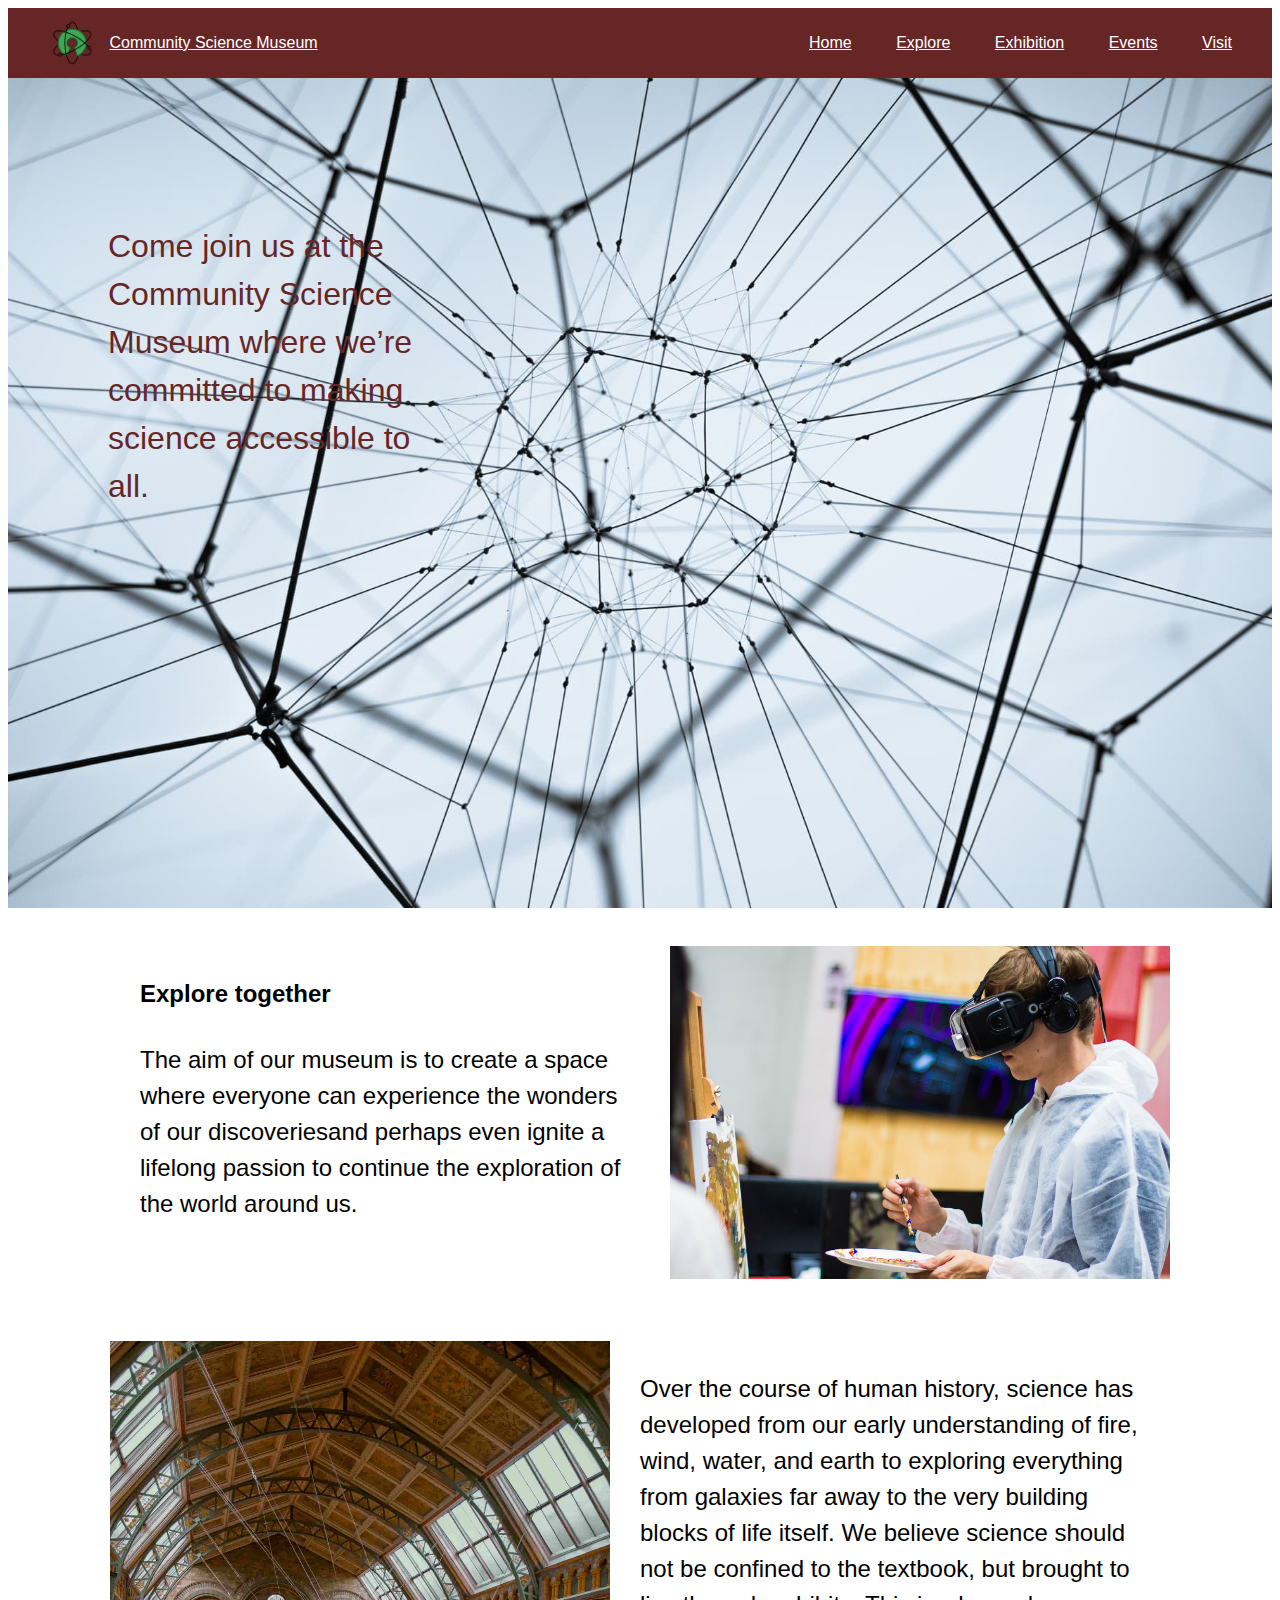
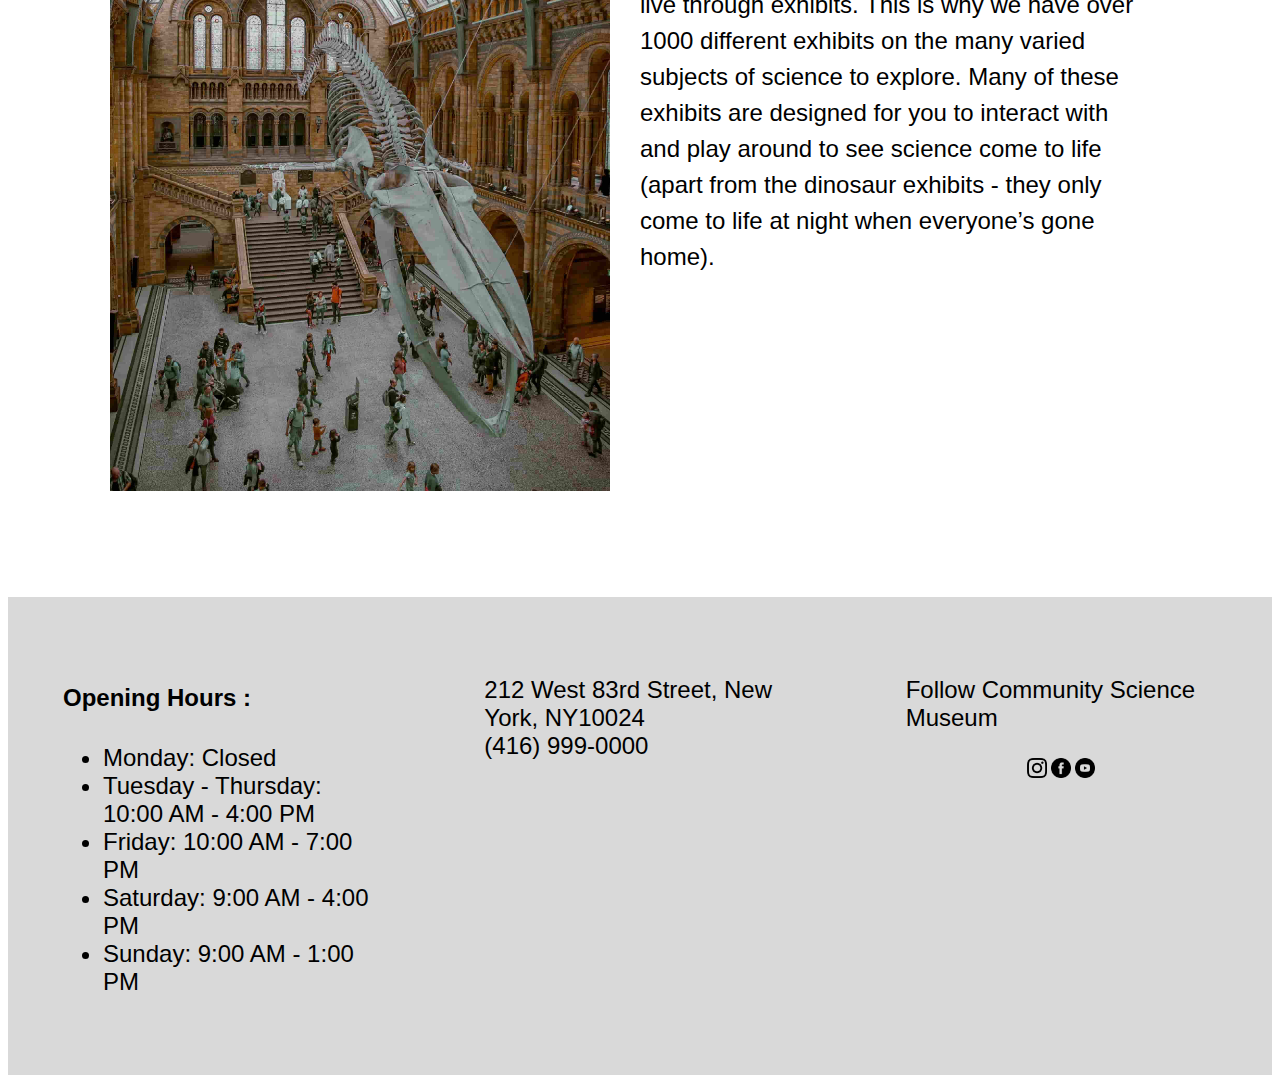
==== commit f7d5a5ec: "Fixing / which cause problem on publish on github" ====
--- a/index.html
+++ b/index.html
@@ -8,7 +8,7 @@
         content="Explore the Community Science Museum. A fun and interactive space for kids aged 7-15 to discover science through hands on exhibition, events and exciting experiments. ">
     <meta name="viewport" content="width=device-width, initial-scale=1.0">
     <link rel="icon" type="image/png" sizes="10x10" href="assets/open-science.png">
-    <link rel="stylesheet" href="/css/style.css">
+    <link rel="stylesheet" href="css/style.css">
     <link rel="stylesheet" href="https://cdnjs.cloudflare.com/ajax/libs/font-awesome/4.7.0/css/font-awesome.min.css">
 </head>
 
@@ -20,7 +20,7 @@
             <div id="nav-div-1">
                 <a href="index.html">
                     <div id="nav-div-2">
-                        <img class="logo" src="/assets/open-science.png " alt="CommunityScienceMuseum-Logo">
+                        <img class="logo" src="assets/open-science.png" alt="CommunityScienceMuseum-Logo">
                         <p id="community-science-museum">Community Science Museum</p>
                     </div>
                 </a>
@@ -57,7 +57,7 @@
             <br>
             <br>
             <div class="row">
-                <div> <img class="img-box" src="/assets/toa-heftiba-412579.jpg" alt="explore-together-whale"></div>
+                <div> <img class="img-box" src="assets/toa-heftiba-412579.jpg" alt="explore-together-whale"></div>
                 <div>
                     <p class="p-box">
                         Over the course of human history, science has developed from our early understanding of
@@ -107,9 +107,9 @@
         <div class="footr-column">
             <p>Follow Community Science Museum</p>
             <div class="socialicons">
-                <a href=""><img src="/assets/instagram.png" alt="instagram"></a>
-                <a href=""><img src="/assets/facebook.png" alt="facebook"></a>
-                <a href=""><img src="/assets/youtube.png" alt="youtube"></a>
+                <a href=""><img src="assets/instagram.png" alt="instagram"></a>
+                <a href=""><img src="assets/facebook.png" alt="facebook"></a>
+                <a href=""><img src="assets/youtube.png" alt="youtube"></a>
             </div>
         </div>
     </footer>
--- a/css/style.css
+++ b/css/style.css
@@ -19,6 +19,10 @@
     padding: 10px 20px;
  }
 
+ nav div div a {
+   line-height: 50px;  /* Match the height of the nav bar */
+ }
+ 
  nav {
    position: absolute;
    background-color: #662626;
